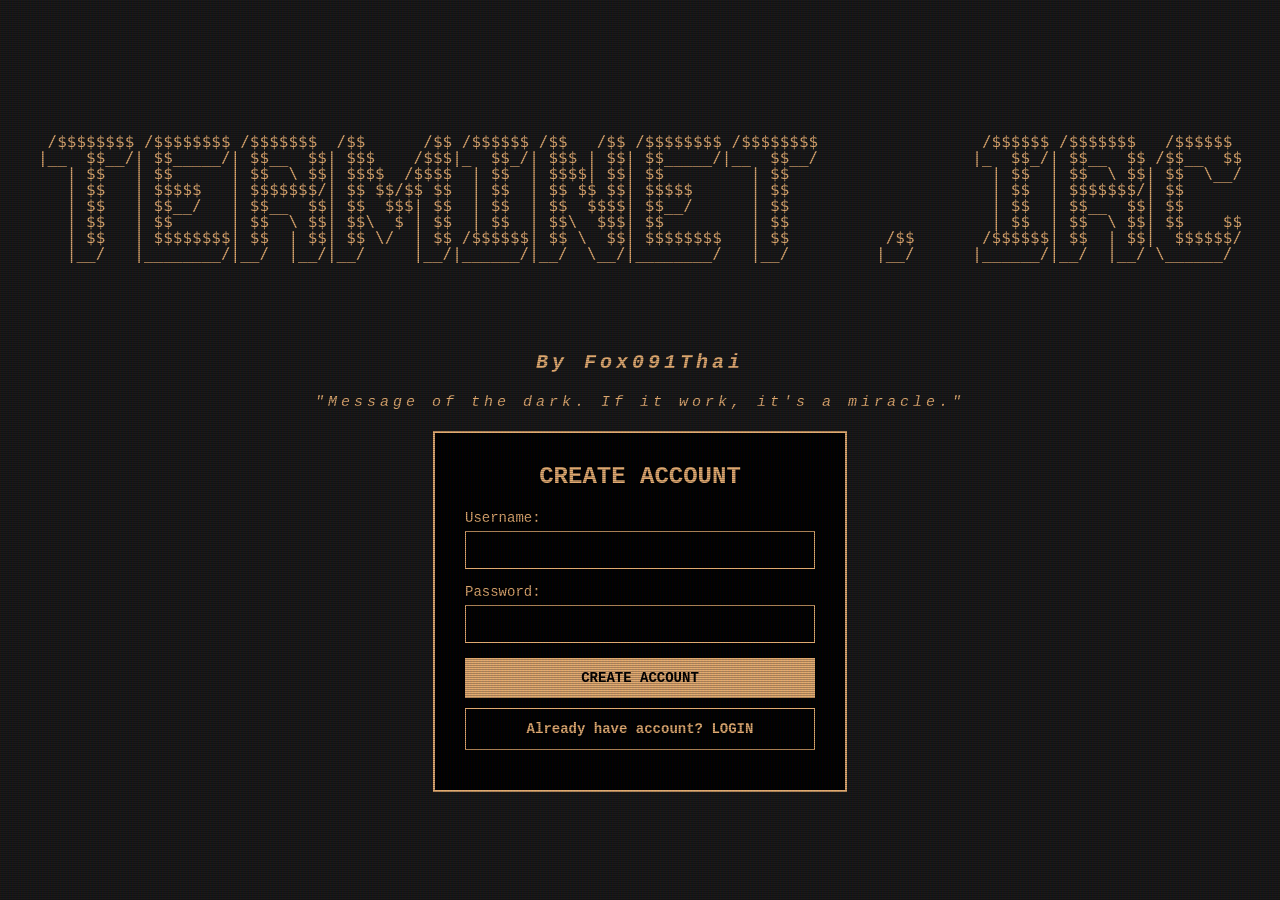
==== templates/index.html @ 9f7ce1b4 "Add files via upload just a log in page" ====
<!DOCTYPE html>
<html lang="en">

<head>
    <meta charset="UTF-8">
    <title>Terminet IRC</title>
    <style>
        body {
            background-color: rgb(24, 24, 24);
            color: #e5ae73;
            font-family: 'Courier New', monospace;
            margin: 0;
            display: flex;
            flex-direction: column;
            justify-content: center;
            align-items: center;
            height: 100vh;
            overflow: hidden;
        }

        .logo {
            font-size: 20px;
            font-family: 'Courier New', monospace;
            font-weight: bold;
            font-style: italic;
            text-align: center;
            margin-bottom: 20px;
            letter-spacing: 4px;
        }

        .mini-motto {
            font-size: 15px;
            font-family: 'Courier New', monospace;
            font-style: italic;
            text-align: center;
            margin-bottom: 20px;
            letter-spacing: 4px;
        }

        .motto {
            font-size: 18px;
            text-align: center;
            margin-bottom: 40px;
            height: 25px;
            font-style: italic;
        }

        .motto-text {
            opacity: 0;
            animation: fadeInOut 5s infinite;
        }

        @keyframes fadeInOut {
            0% {
                opacity: 0;
            }

            10% {
                opacity: 1;
            }

            90% {
                opacity: 1;
            }

            100% {
                opacity: 0;
            }
        }

        .auth-container {
            border: 2px solid #e5ae73;
            padding: 30px;
            background: black;
            min-width: 350px;
        }

        .auth-form h2 {
            margin-top: 0;
            text-align: center;
            font-size: 24px;
            margin-bottom: 20px;
        }

        .form-group {
            margin-bottom: 15px;
        }

        .form-group label {
            display: block;
            margin-bottom: 5px;
            font-size: 14px;
        }

        .form-group input {
            width: 100%;
            background: black;
            color: #e5ae73;
            border: 1px solid #e5ae73;
            padding: 10px;
            font-family: 'Courier New', monospace;
            font-size: 14px;
            box-sizing: border-box;
        }

        .form-group input:focus {
            outline: none;
            border-color: #e5ae73;
        }

        button {
            width: 100%;
            background: #e5ae73;
            color: black;
            border: none;
            padding: 12px;
            cursor: pointer;
            font-family: 'Courier New', monospace;
            font-size: 14px;
            font-weight: bold;
            margin-bottom: 10px;
        }

        button:hover {
            background: #d19960;
        }

        .switch-btn {
            background: transparent;
            color: #e5ae73;
            border: 1px solid #e5ae73;
        }

        .switch-btn:hover {
            background: #e5ae73;
            color: black;
        }

        .success-message {
            background: #e5ae73;
            color: black;
            padding: 15px;
            margin-bottom: 20px;
            text-align: center;
            font-weight: bold;
        }

        .error-message {
            background: #ff6b6b;
            color: white;
            padding: 15px;
            margin-bottom: 20px;
            text-align: center;
            font-weight: bold;
        }

        .hidden {
            display: none;
        }

        .unique-code {
            font-family: 'Courier New', monospace;
            font-size: 18px;
            letter-spacing: 2px;
            padding: 10px;
            background: rgb(255, 0, 0);
            border: 1px solid #e5ae73;
            text-align: center;
            margin: 10px 0;
            user-select: all;
        }

        .ascii-art {
            font-family: "JetBrains Mono", "Fira Code", "Consolas", monospace;
            font-size: 16px;
            /* Adjust this to make it smaller */
            color: rgb(229, 174, 115);
            text-align: center;
            margin: 9px 0;
            line-height: 1;
            white-space: pre;
            overflow: hidden;
        }

        .motto-text {
            font-family: "terminal", "Courier New", monospace;
        }

        @keyframes marquee {
            0% {
                transform: translateX(100%);
            }

            100% {
                transform: translateX(-100%);
            }
        }

        html::before {
            content: "";
            display: block;
            position: fixed;
            /* stays in place while scrolling */
            top: 0;
            left: 0;
            bottom: 0;
            right: 0;
            background:
                linear-gradient(rgba(18, 16, 16, 0) 50%, rgba(0, 0, 0, 0.25) 50%),
                linear-gradient(90deg, rgba(255, 0, 0, 0.06), rgba(0, 255, 0, 0.02), rgba(0, 0, 255, 0.06));
            background-size: 100% 2px, 3px 100%;
            /* repeats endlessly */
            z-index: 9999;
            pointer-events: none;
            /* allow clicking through */
        }
    </style>
</head>

<body>
    <div class="ascii-art">
 /$$$$$$$$ /$$$$$$$$ /$$$$$$$  /$$      /$$ /$$$$$$ /$$   /$$ /$$$$$$$$ /$$$$$$$$                 /$$$$$$ /$$$$$$$   /$$$$$$ 
|__  $$__/| $$_____/| $$__  $$| $$$    /$$$|_  $$_/| $$$ | $$| $$_____/|__  $$__/                |_  $$_/| $$__  $$ /$$__  $$
   | $$   | $$      | $$  \ $$| $$$$  /$$$$  | $$  | $$$$| $$| $$         | $$                     | $$  | $$  \ $$| $$  \__/
   | $$   | $$$$$   | $$$$$$$/| $$ $$/$$ $$  | $$  | $$ $$ $$| $$$$$      | $$                     | $$  | $$$$$$$/| $$      
   | $$   | $$__/   | $$__  $$| $$  $$$| $$  | $$  | $$  $$$$| $$__/      | $$                     | $$  | $$__  $$| $$      
   | $$   | $$      | $$  \ $$| $$\  $ | $$  | $$  | $$\  $$$| $$         | $$                     | $$  | $$  \ $$| $$    $$
   | $$   | $$$$$$$$| $$  | $$| $$ \/  | $$ /$$$$$$| $$ \  $$| $$$$$$$$   | $$          /$$       /$$$$$$| $$  | $$|  $$$$$$/
   |__/   |________/|__/  |__/|__/     |__/|______/|__/  \__/|________/   |__/         |__/      |______/|__/  |__/ \______/ 
                                                                                                                             
                                                                                                                             
                                                                                                                             

    </div>
    <div class="logo">By Fox091Thai</div>
    <div class="mini-motto">"Message of the dark. If it work, it's a miracle."</div>
    <div class="auth-container">
        <!-- Registration Form -->
        <div id="register-form" class="auth-form">
            <h2>CREATE ACCOUNT</h2>
            <div id="register-success" class="success-message hidden">
                <div>Account created successfully!</div>
                <div>Your unique login code:</div>
                <div class="unique-code" id="unique-code"></div>
                <div>Save this code - you'll need it to login! DO NOT LOST IT.</div>
                <div>There is no way to recovery it. i don't know where is it in DB either</div>
            </div>
            <div id="register-error" class="error-message hidden"></div>
            <div id="register-fields">
                <div class="form-group">
                    <label>Username:</label>
                    <input type="text" id="reg-username" maxlength="20" required>
                </div>
                <div class="form-group">
                    <label>Password:</label>
                    <input type="password" id="reg-password" required>
                </div>
                <button onclick="register()">CREATE ACCOUNT</button>
            </div>
            <button class="switch-btn" onclick="switchToLogin()">Already have account? LOGIN</button>
        </div>

        <!-- Login Form -->
        <div id="login-form" class="auth-form hidden">
            <h2>LOGIN</h2>
            <div id="login-error" class="error-message hidden"></div>
            <div class="form-group">
                <label>Unique Code:</label>
                <input type="text" id="login-code" maxlength="8" required>
            </div>
            <div class="form-group">
                <label>Password:</label>
                <input type="password" id="login-password" required>
            </div>
            <button onclick="login()">LOGIN</button>
            <button class="switch-btn" onclick="switchToRegister()">Need account? REGISTER</button>
        </div>
    </div>

    <script>
        
        // Initialize when DOM is loaded
        document.addEventListener('DOMContentLoaded', function () {
            startMarquee();

            // Rest of your existing DOMContentLoaded code...
        });

        // Change when marquee finishes scrolling
        mottoElement.addEventListener('finish', cycleMotto);

        // Start first motto
        cycleMotto();

        // Check if user is already logged in
        document.addEventListener('DOMContentLoaded', function () {
            const userData = sessionStorage.getItem('terminet_user');
            if (userData) {
                // User is already logged in, redirect to chat
                window.location.href = '/chat';
            }
        });

        function switchToLogin() {
            document.getElementById('register-form').classList.add('hidden');
            document.getElementById('login-form').classList.remove('hidden');
            clearMessages();
        }

        function switchToRegister() {
            document.getElementById('login-form').classList.add('hidden');
            document.getElementById('register-form').classList.remove('hidden');
            clearMessages();
            // Hide success message when switching back
            document.getElementById('register-success').classList.add('hidden');
            document.getElementById('register-fields').classList.remove('hidden');
        }

        function clearMessages() {
            document.getElementById('register-error').classList.add('hidden');
            document.getElementById('login-error').classList.add('hidden');
        }
        function register() {
            clearMessages();
            const username = document.getElementById('reg-username').value.trim();
            const password = document.getElementById('reg-password').value.trim();

            if (!username || !password) {
                showError('register-error', 'Username and password are required.');
                return;
            }

            fetch('/api/register', {
                method: 'POST',
                headers: { 'Content-Type': 'application/json' },
                body: JSON.stringify({ username, password })
            })
                .then(response => response.json())
                .then(data => {
                    if (data.success) {
                        document.getElementById('register-fields').classList.add('hidden');
                        document.getElementById('register-success').classList.remove('hidden');
                        document.getElementById('unique-code').textContent = data.unique_code;
                    } else {
                        showError('register-error', data.message);
                    }
                })
                .catch(error => showError('register-error', 'An error occurred. Please try again.'));
        }
        function login() {
            clearMessages();
            const uniqueCode = document.getElementById('login-code').value.trim();
            const password = document.getElementById('login-password').value.trim();

            if (!uniqueCode || !password) {
                showError('login-error', 'Unique code and password are required.');
                return;
            }

            fetch('/api/login', {
                method: 'POST',
                headers: { 'Content-Type': 'application/json' },
                body: JSON.stringify({ unique_code: uniqueCode, password })
            })
                .then(response => response.json())
                .then(data => {
                    if (data.success) {
                        sessionStorage.setItem('terminet_user', JSON.stringify(data.user));
                        window.location.href = '/chat';
                    } else {
                        showError('login-error', data.message);
                    }
                })
                .catch(error => showError('login-error', 'An error occurred. Please try again.'));
        }
        function showError(elementId, message) {
            const errorElement = document.getElementById(elementId);
            errorElement.textContent = message;
            errorElement.classList.remove('hidden');
        }
    </script>
</body>

</html>
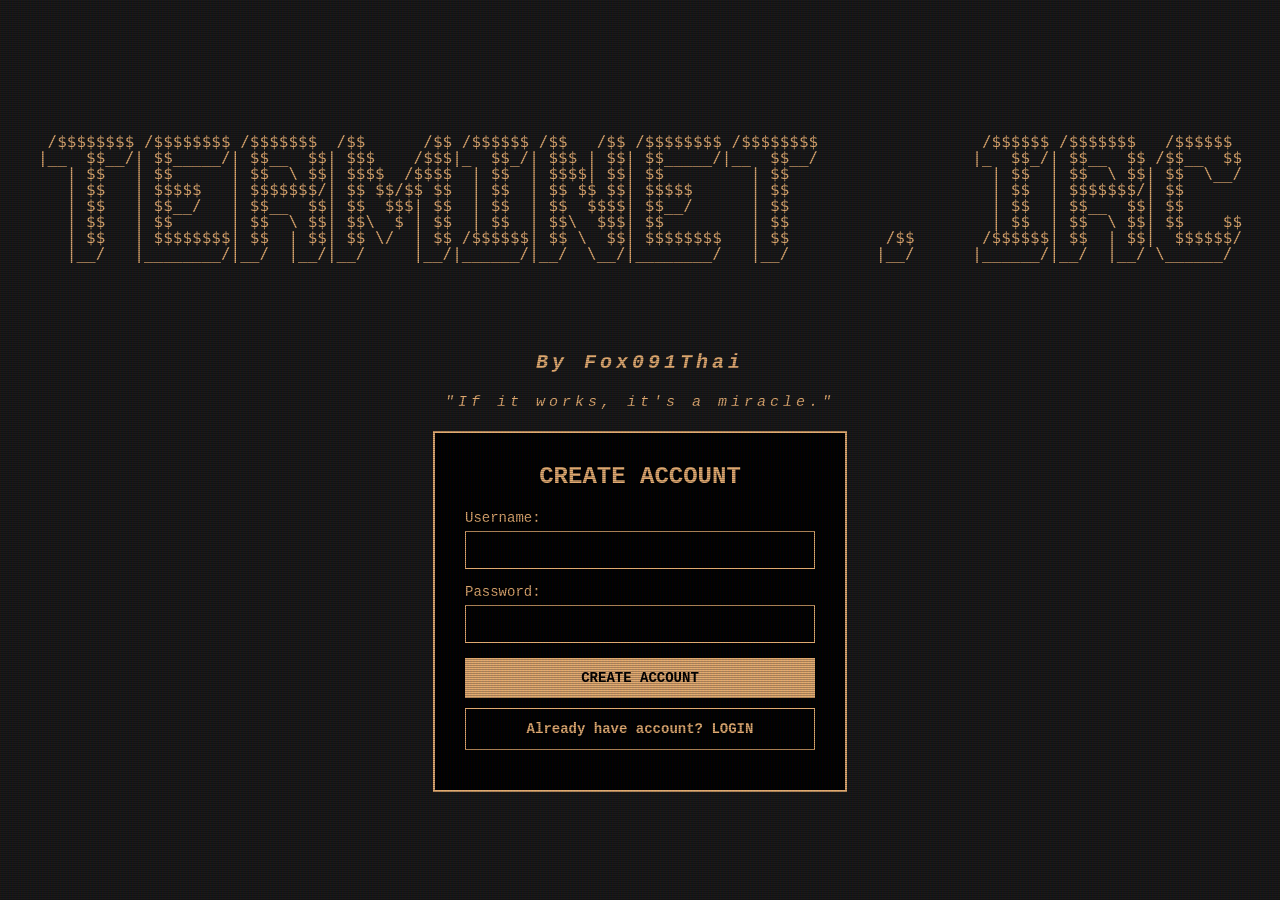
==== commit 5450c54f: "Update index.html fixed typo" ====
--- a/templates/index.html
+++ b/templates/index.html
@@ -233,7 +233,7 @@
 
     </div>
     <div class="logo">By Fox091Thai</div>
-    <div class="mini-motto">"Message of the dark. If it work, it's a miracle."</div>
+    <div class="mini-motto">"If it works, it's a miracle."</div>
     <div class="auth-container">
         <!-- Registration Form -->
         <div id="register-form" class="auth-form">
@@ -381,4 +381,5 @@
     </script>
 </body>
 
-</html>+
+</html>
